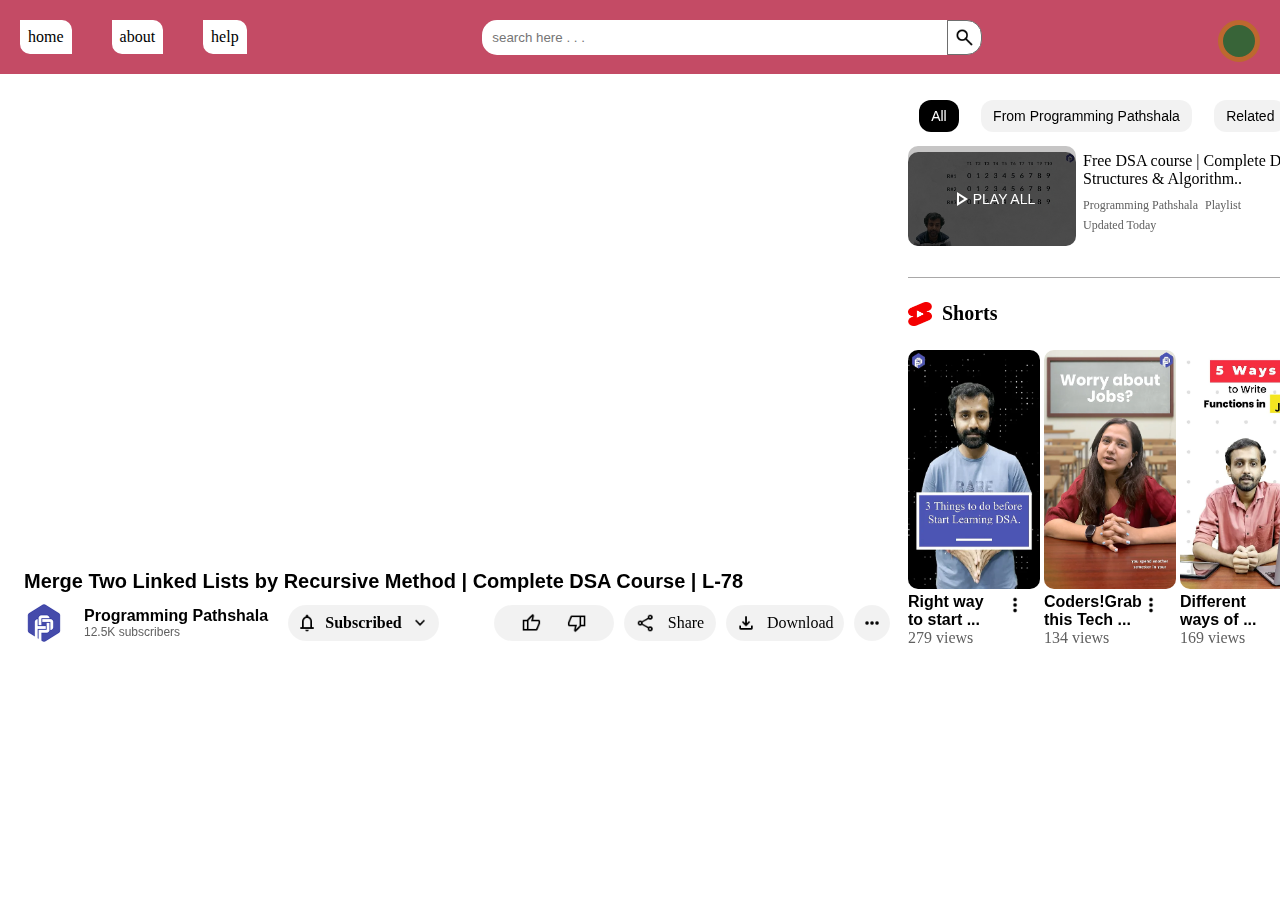
==== index2.html @ e36916f8 "added extra page" ====
<!DOCTYPE html>
<html lang="en">
  <head>
    <meta charset="UTF-8" />
    <meta name="viewport" content="width=device-width, initial-scale=1.0" />
    <title>assignment 12 youtube</title>
    <link rel="stylesheet" href="style2.css" />
  </head>
  <body>
    <div class="boundary">
      <div class="nav-elem">
        <p class="h button button1">home</p>
        <p class="h button">about</p>
        <p class="h button">help</p>
      </div>
      <div class="search-bar">
        <input class="h input" type="text" placeholder="search here . . ." />
        <img
          class="imgsearch"
          src="./search_16dp_000000_FILL0_wght400_GRAD0_opsz20.png"
          alt=""
        />
      </div>
      <div class="h circle"></div>
    </div>
    <div class="mainc">
      <div class="videoc">
        <iframe
          class="iframe1"
          src="https://www.youtube.com/embed/K7guuBX2A2E?si=soK8xxvk1DlfAYxa"
          title="YouTube video player"
          frameborder="0"
          allow="accelerometer; autoplay; clipboard-write; encrypted-media; gyroscope; picture-in-picture; web-share"
          referrerpolicy="strict-origin-when-cross-origin"
          allowfullscreen
        ></iframe>
        <div class="video-description">
          <p>
            Merge Two Linked Lists by Recursive Method | Complete DSA Course |
            L-78
          </p>
        </div>
        <div class="description">
          <div class="video-info">
            <img class="ppimg" src="./channels4_profile.jpg" alt="" />
            <div class="pp">
              <p class="pname">Programming Pathshala</p>
              <p class="pvalue">12.5K subscribers</p>
            </div>
            <div class="subscribe">
              <img
                class="notification"
                src="./notifications_24dp_000000_FILL0_wght400_GRAD0_opsz24.png"
                alt=""
              />
              <p>Subscribed</p>
              <img
                class="keydown"
                src="./keyboard_arrow_down_24dp_000000_FILL0_wght400_GRAD0_opsz24.png"
                alt=""
              />
            </div>
          </div>
          <div class="video-extra">
            <div class="likes">
              <img
                class="like"
                src="./thumb_up_24dp_000000_FILL0_wght400_GRAD0_opsz24.png"
                alt=""
              />
              <img
                class="dislike"
                src="./thumb_down_24dp_000000_FILL0_wght400_GRAD0_opsz24.png"
                alt=""
              />
            </div>
            <div class="share">
              <img
                class="share-img"
                src="./share_24dp_000000_FILL0_wght400_GRAD0_opsz24.png"
                alt=""
              />
              <p>Share</p>
            </div>
            <div class="download">
              <img
                class="download-img"
                src="./download_24dp_000000_FILL0_wght400_GRAD0_opsz24.png"
                alt=""
              />
              <p>Download</p>
            </div>
            <div class="dots">
              <img
                class="dots-img"
                src="./more_horiz_24dp_000000_FILL0_wght400_GRAD0_opsz24.png"
                alt=""
              />
            </div>
          </div>
        </div>
      </div>
      <div>
        <div class="heading">
          <div class="all">All</div>
          <div class="ap">From Programming Pathshala</div>
          <div class="rel">Related</div>
          <img class="arrow" src="./png.png" alt="" />
        </div>
        <div class="playall">
          <div class="play1">
            <img
              class="play"
              src="./play_arrow_24dp_FFFFFF_FILL0_wght400_GRAD0_opsz24.png"
              alt=""
            />
            <p class="play-text">PLAY ALL</p>
          </div>
          <div class="blackbox">
            <img class="imgblack" src="./mqdefault_6s.webp" alt="" />
          </div>
          <div class="vid-desc">
            <div class="vid">
              <p>Free DSA course | Complete Data Structures & Algorithm..</p>
              <div class="text">
                <p class="text1">
                  Programming Pathshala <span class="dot"></span>Playlist
                </p>
                <p>Updated Today</p>
              </div>
            </div>
            <img
              class="more"
              src="./more_vert_16dp_000000_FILL0_wght400_GRAD0_opsz20.png"
              alt=""
            />
          </div>
        </div>
        <div class="shorts">
          <img class="shortimg" src="./Youtube_shorts_icon.svg.png" alt="" />
          <p class="shorttext">Shorts</p>
        </div>
        <div class="images">
          <div>
            <img class="img1" src="./dsa.png" alt="" />
            <div class="size1">
              <div class="size">
                <p class="title">Right way to start ...</p>
                <p class="views">279 views</p>
              </div>
              <img
                class="more1"
                src="./more_vert_16dp_000000_FILL0_wght400_GRAD0_opsz20.png"
                alt=""
              />
            </div>
          </div>
          <div>
            <img class="img1" src="./job.png" alt="" />
            <div class="size1">
              <div class="size">
                <p class="title">Coders!Grab this Tech ...</p>
                <p class="views">134 views</p>
              </div>
              <img
                class="more1"
                src="./more_vert_16dp_000000_FILL0_wght400_GRAD0_opsz20.png"
                alt=""
              />
            </div>
          </div>
          <div>
            <img class="img1" src="./js.png" alt="" />
            <div class="size1">
              <div class="size">
                <p class="title">Different ways of ...</p>
                <p class="views">169 views</p>
              </div>
              <img
                class="more1"
                src="./more_vert_16dp_000000_FILL0_wght400_GRAD0_opsz20.png"
                alt=""
              />
            </div>
          </div>
        </div>
      </div>
    </div>
  </body>
</html>
---- style2.css ----
* {
  padding: 0;
  margin: 0;
  box-sizing: border-box;
}

.boundary {
  background-color: rgb(196, 75, 101);
  display: flex;
  justify-content: space-between;
  position: fixed;
  top: 0;
  width: 100%;
  z-index: 2;
}
.nav-elem {
  display: flex;
}
.button {
  background-color: white;
  border: 3px solid white;
  border-radius: 0 10px;
  margin: 20px;
  padding: 5px;
  box-sizing: border-box;
  cursor: pointer;
}
.button:hover {
  background-color: white;
  outline: 4px solid rgb(88, 144, 213);
  border-radius: 10px 0;
  margin: 20px;
  transition: all 600ms;
}
.button1 {
  margin-left: 20px;
}
.circle {
  height: 42px;
  width: 42px;
  background-color: rgb(56, 100, 56);
  border-radius: 50%;
  margin-top: 20px;
  margin-left: 20px;
  margin-right: 20px;
  border: 5px solid rgb(189, 104, 47);
  box-sizing: border-box;
}
.circle:hover {
  border: 8px dashed rgb(215, 134, 81);
}
.search-bar {
  display: flex;
  align-items: center;
  flex-grow: 1;
  max-width: 500px;
}
.input {
  height: 35px;
  display: flex;
  flex-shrink: 1;

  flex-grow: 1;
  border-radius: 15px 0 0 15px;
  outline: none;
  padding: 10px;
  border: none;
  box-sizing: border-box;
}
.imgsearch {
  height: 35px;
  width: 35px;
  background-color: white;
  border-radius: 0 15px 15px 0;
  border: 1px solid rgb(110, 110, 110);
  padding: 5px;
  outline: none;
}
.h {
  cursor: pointer;
}
img {
  width: 100%;
}
.mainc {
  display: flex;
}
.iframe1 {
  width: 860px;
  height: 450px;
  margin: 100px 24px 16px 24px;
  border-radius: 20px;
}
.video-description {
  font-weight: 600;
  font-size: 20px;
  font-family: sans-serif;
  margin-left: 24px;
  margin-bottom: 10px;
}
.ppimg {
  height: 40px;
  width: 40px;
  margin-left: 24px;
}
.pp {
  display: flex;
  flex-direction: column;
}
.pname {
  font-size: 16px;
  font-family: sans-serif;
  font-weight: 600;
}
.pvalue {
  color: #606060;
  font-size: 12px;
  font-family: sans-serif;
}
.video-info {
  display: flex;
  align-items: center;
  gap: 20px;
  margin-right: 55px;
}
.subscribe {
  display: flex;
  height: 36px;
  width: 151px;
  border-radius: 50px;
  background-color: rgba(0, 0, 0, 0.05);
  align-items: center;
  font-weight: 600;
  justify-content: space-evenly;
  cursor: pointer;
}
.notification {
  width: 20px;
  height: 20px;
}
.keydown {
  width: 20px;
  height: 20px;
}
.video-extra {
  display: flex;
  align-items: center;
  gap: 10px;
}
.likes {
  background-color: rgba(0, 0, 0, 0.05);
  width: 120px;
  height: 36px;
  border-radius: 50px;
  display: flex;
  align-items: center;
  justify-content: space-evenly;
}
.likes:hover {
  cursor: pointer;
  background-color: rgba(0, 0, 0, 0.1);
}
.like {
  width: 20px;
  height: 20px;
  /* padding: 10px 40px 10px 20px; */
}
.dislike {
  width: 20px;
  height: 20px;
}
.description {
  display: flex;
}
.share {
  background-color: rgba(0, 0, 0, 0.05);
  width: 92px;
  height: 36px;
  border-radius: 50px;
  display: flex;
  align-items: center;
  justify-content: space-evenly;
}
.share:hover {
  cursor: pointer;
  background-color: rgba(0, 0, 0, 0.1);
}
.share-img {
  width: 20px;
  height: 20px;
}
.download-img {
  width: 20px;
  height: 20px;
}
.download {
  background-color: rgba(0, 0, 0, 0.05);
  width: 118px;
  height: 36px;
  border-radius: 50px;
  display: flex;
  align-items: center;
  justify-content: space-evenly;
}
.download:hover {
  cursor: pointer;
  background-color: rgba(0, 0, 0, 0.1);
}
.dots {
  background-color: rgba(0, 0, 0, 0.05);
  height: 36px;
  width: 36px;
  border-radius: 50%;
  display: flex;
  align-items: center;
  justify-content: center;
}
.dots:hover {
  cursor: pointer;
  background-color: rgba(0, 0, 0, 0.1);
}
.dots-img {
  width: 20px;
  height: 20px;
}
.heading {
  display: flex;
  justify-content: space-around;
  margin-top: 100px;
  width: 426px;
}

.all {
  color: white;
  background-color: black;
  font: 14px sans-serif;
  padding: 8px 12px;
  border-radius: 12px;
}
.ap {
  font: 14px sans-serif;
  padding: 8px 12px;
  border-radius: 12px;
  background-color: rgba(0, 0, 0, 0.05);
}
.ap:hover {
  cursor: pointer;
  background-color: rgba(0, 0, 0, 0.1);
}
.rel {
  font: 14px sans-serif;
  padding: 8px 12px;
  border-radius: 12px;
  background-color: rgba(0, 0, 0, 0.05);
}

.rel:hover {
  cursor: pointer;
  background-color: rgba(0, 0, 0, 0.1);
}
.arrow {
  /* padding: 8px 12px; */
  height: 14px;
  width: 14px;
}
.playall {
  margin-top: 20px;
  margin-bottom: 24px;
}
.playall:hover {
  cursor: pointer;
}
.blackbox {
  position: absolute;
}
.play1 {
  display: flex;
  align-items: center;
  justify-content: center;
  background-color: rgba(0, 0, 0, 0.7);
  width: 168px;
  height: 94px;
  z-index: 2;
  position: absolute;
  border-radius: 10px;
  box-shadow: 0 -6px rgb(198, 197, 197);
}
.play-text {
  /* font-size: 22px; */
  color: white;
  font: 14px sans-serif;
}
.imgblack {
  width: 168px;
  height: 94px;
  z-index: -1;
  border-radius: 10px;
}
.play {
  width: 24px;
  height: 24px;
}
.vid-desc {
  display: flex;
  margin-left: 175px;
}
.more {
  width: 20px;
  height: 20px;
}
.vid {
  display: flex;
  flex-direction: column;
  font-size: 14px sans-serif;
}
.dot {
  width: 10px;
  height: 10px;
  border-radius: 50%;
  background-color: #606060;
  margin: 2px;
}
.text {
  color: #606060;
  font-size: 12px;
  margin-top: 10px;
}
.text1 {
  margin-bottom: 5px;
}
.shorts {
  padding-top: 24px;
  border-top: 1px solid #a9a8a8;
  display: flex;
  margin-top: 44px;
  margin-bottom: 24px;
  column-gap: 10px;
  cursor: pointer;
}
.shortimg {
  width: 24px;
  height: 24px;
}
.shorttext {
  font-size: 20px;
  font-weight: 800;
}
.images {
  display: flex;
  gap: 4px;
  cursor: pointer;
}
.img1 {
  width: 132px;
  height: 239px;
  border-radius: 10px;
}
.size {
  width: 95px;
}
.title {
  font-weight: 700;
  font-family: sans-serif;
}
.views {
  font: sans-serif 14px;
  color: #606060;
}
.more1 {
  height: 24px;
  width: 24px;
}
.size1 {
  display: flex;
}
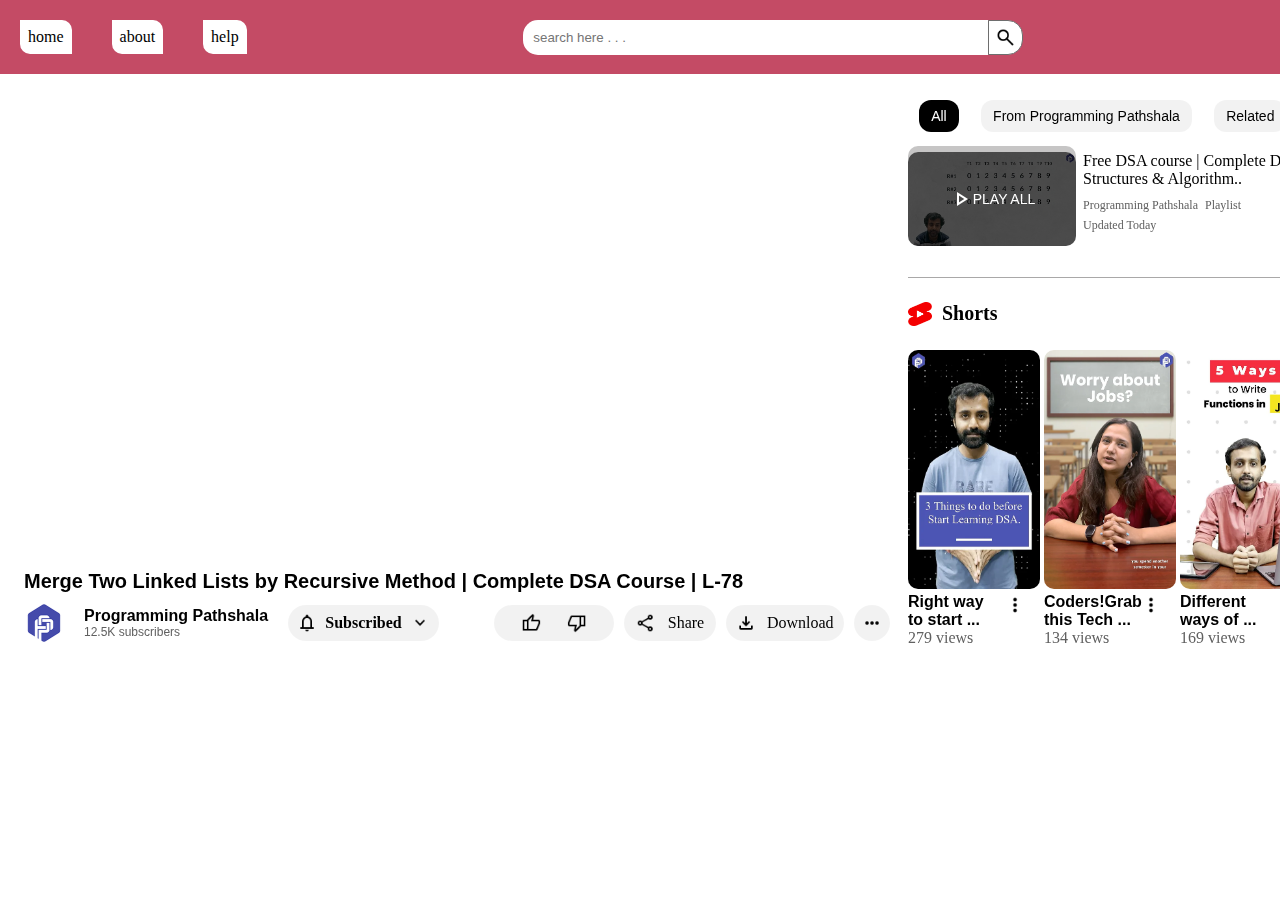
==== commit cfbb6ca9: "using javascript" ====
--- a/index2.html
+++ b/index2.html
@@ -9,7 +9,9 @@
   <body>
     <div class="boundary">
       <div class="nav-elem">
-        <p class="h button button1">home</p>
+        <a href="./index.html" class="home"
+          ><p class="h button button1">home</p></a
+        >
         <p class="h button">about</p>
         <p class="h button">help</p>
       </div>
@@ -27,7 +29,7 @@
       <div class="videoc">
         <iframe
           class="iframe1"
-          src="https://www.youtube.com/embed/K7guuBX2A2E?si=soK8xxvk1DlfAYxa"
+          src="https://www.youtube.com/embed/K7guuBX2A2E?si=soK8xxvk1DlfAYxa?rel=0&amp;autoplay=1&amp;mute=0"
           title="YouTube video player"
           frameborder="0"
           allow="accelerometer; autoplay; clipboard-write; encrypted-media; gyroscope; picture-in-picture; web-share"
@@ -35,7 +37,7 @@
           allowfullscreen
         ></iframe>
         <div class="video-description">
-          <p>
+          <p id="p">
             Merge Two Linked Lists by Recursive Method | Complete DSA Course |
             L-78
           </p>
@@ -187,4 +189,5 @@
       </div>
     </div>
   </body>
+  <script src="script2.js"></script>
 </html>
--- a/style2.css
+++ b/style2.css
@@ -35,7 +35,7 @@
 .button1 {
   margin-left: 20px;
 }
-.circle {
+#circle {
   height: 42px;
   width: 42px;
   background-color: rgb(56, 100, 56);
@@ -46,7 +46,7 @@
   border: 5px solid rgb(189, 104, 47);
   box-sizing: border-box;
 }
-.circle:hover {
+#circle:hover {
   border: 8px dashed rgb(215, 134, 81);
 }
 .search-bar {
@@ -373,3 +373,20 @@
 .size1 {
   display: flex;
 }
+#menu-container {
+  display: flex;
+  flex-direction: column;
+  /* display: none; */
+  background-color: rgb(222, 227, 225);
+  position: absolute;
+  top: 70px;
+  right: 20px;
+}
+#menu-container a {
+  padding: 5px 10px;
+  border: 1px solid black;
+}
+.home {
+  text-decoration: inherit;
+  color: inherit;
+}
